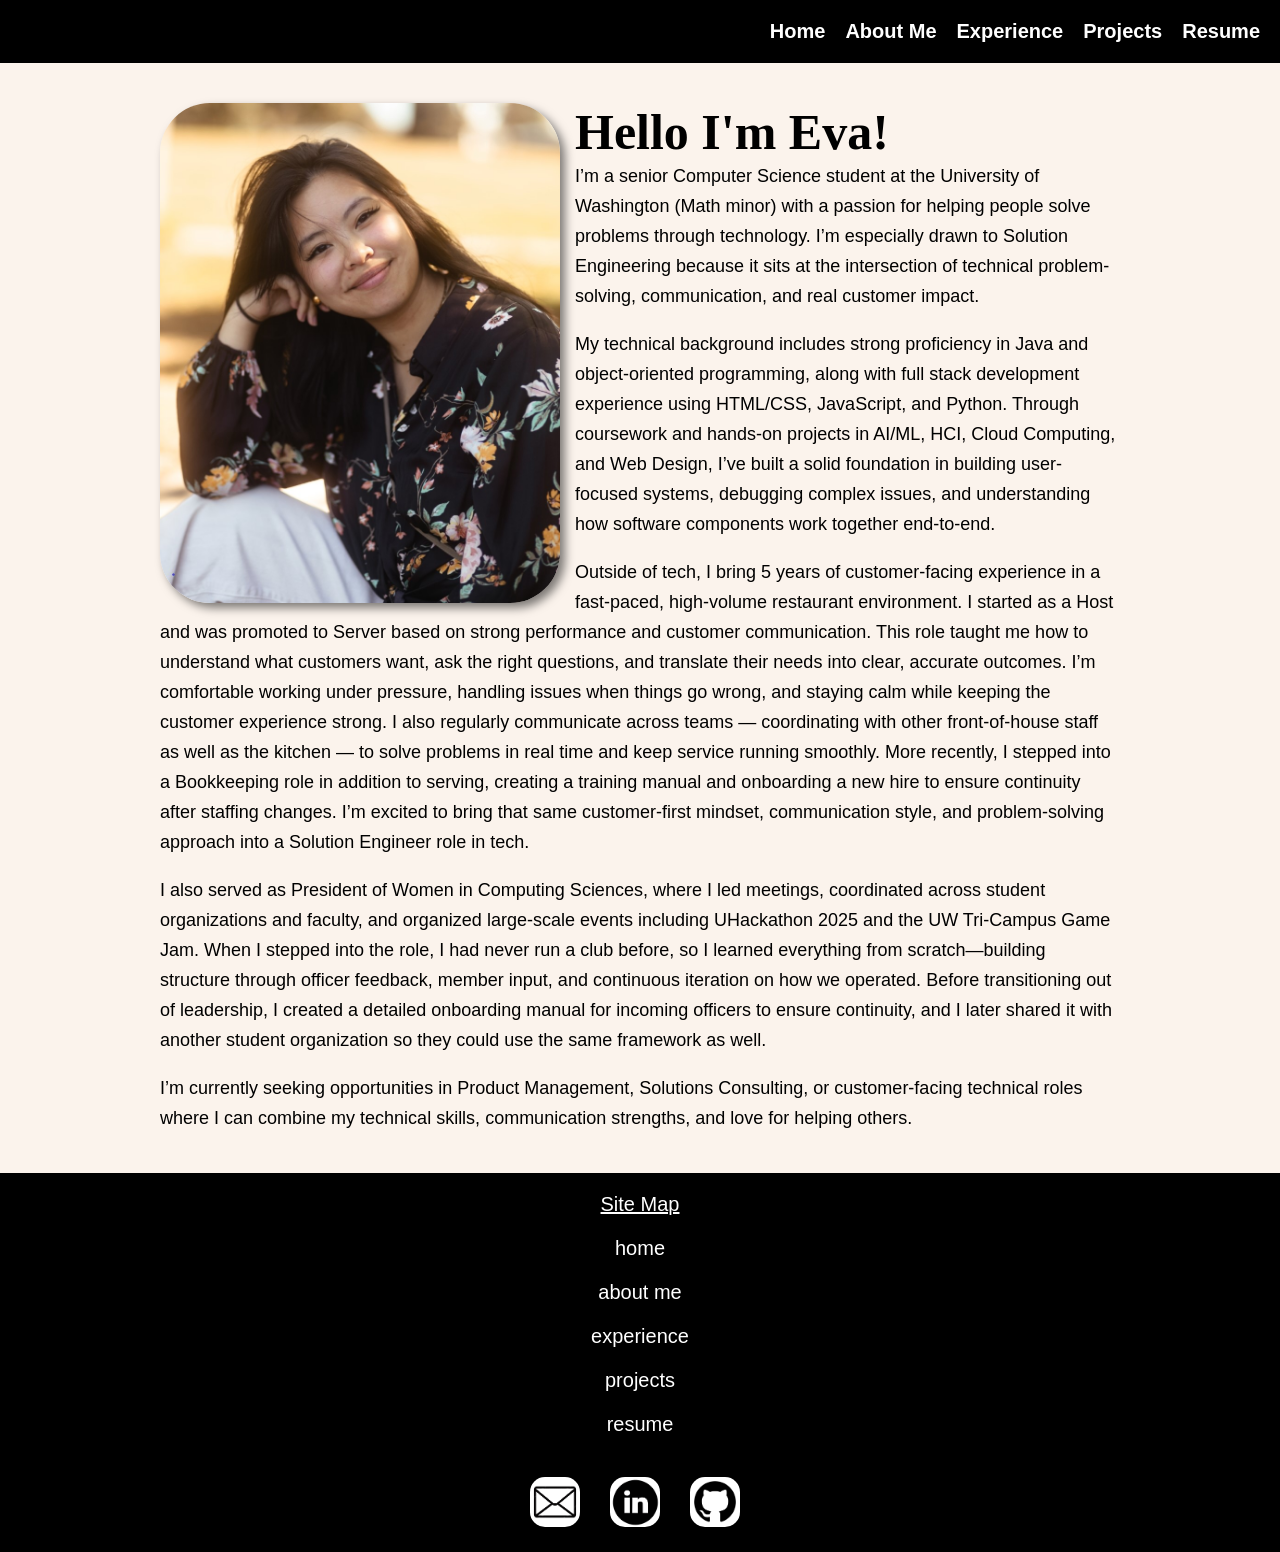
==== about.html @ a41b5e95 "all alt tags complete" ====
<!DOCTYPE html>
<html lang="en">
<head>
    <meta charset="UTF-8">
    <meta name="viewport" content="width=device-width, initial-scale=1.0">
    <title>About Eva Howard</title>
    <meta name="description" content="Page describing Eva Howard's academic and leadership experience.">
    <meta name="author" content="Eva Howard">
    <meta name="keywords" content="Eva Howard, Eva, Howard, portfolio, CS, Computer Science, student, UWT, University of
    Washington, HTML, CSS, JavaScript, Python, Java, projects, leadership, WiCS, UHackathon, Game Jam, Figma">
    <link rel="stylesheet" href="styles.css">
</head>
<body>
<nav class="navbar">
    <a href="index.html">Home</a>
    <a href="about.html">About Me</a>
    <a href="experience.html">Experience</a>
    <a href="projects.html">Projects</a>
    <a href="resume.html">Resume</a>
</nav>
<div class="wrapText">
    <img src="img/face2.jpeg" alt="Photo of Eva Howard resting her elbow on her knee smiling gently at the camera.">
    <h2>Hello I'm Eva!</h2>
    <p>
        I’m a senior Computer Science student at the University of Washington (Math minor) with a passion for helping
        people solve problems through technology. I’m especially drawn to Solution Engineering because it sits at the
        intersection of technical problem-solving, communication, and real customer impact.
    </p>
    <p>My technical background includes strong proficiency in Java and object-oriented programming, along with full stack
        development experience using HTML/CSS, JavaScript, and Python. Through coursework and hands-on projects in AI/ML,
        HCI, Cloud Computing, and Web Design, I’ve built a solid foundation in building user-focused systems, debugging
        complex issues, and understanding how software components work together end-to-end.
    </p>
    <p>
        Outside of tech, I bring 5 years of customer-facing experience in a fast-paced, high-volume restaurant environment.
        I started as a Host and was promoted to Server based on strong performance and customer communication. This role
        taught me how to understand what customers want, ask the right questions, and translate their needs into clear,
        accurate outcomes. I’m comfortable working under pressure, handling issues when things go wrong, and staying calm
        while keeping the customer experience strong. I also regularly communicate across teams — coordinating with other
        front-of-house staff as well as the kitchen — to solve problems in real time and keep service running smoothly.
        More recently, I stepped into a Bookkeeping role in addition to serving, creating a training manual and onboarding
        a new hire to ensure continuity after staffing changes. I’m excited to bring that same customer-first mindset, communication
        style, and problem-solving approach into a Solution Engineer role in tech.
    </p>
    <p>
        I also served as President of Women in Computing Sciences, where I led meetings, coordinated across student
        organizations and faculty, and organized large-scale events including UHackathon 2025 and the UW Tri-Campus Game Jam.
        When I stepped into the role, I had never run a club before, so I learned everything from scratch—building structure
        through officer feedback, member input, and continuous iteration on how we operated. Before transitioning out of leadership,
        I created a detailed onboarding manual for incoming officers to ensure continuity, and I later shared it with another student
        organization so they could use the same framework as well.
    </p>
    <p>
        I’m currently seeking opportunities in Product Management, Solutions Consulting, or customer-facing technical
        roles where I can combine my technical skills, communication strengths, and love for helping others.
    </p>
</div>
<footer class="footer">
    <u><a href="sitemap.html">Site Map</a></u> <br>
    <a href="index.html">home</a> <br>
    <a href="about.html">about me</a> <br>
    <a href="experience.html">experience</a> <br>
    <a href="projects.html">projects</a> <br>
    <a href="resume.html">resume</a> <br>
    <div class="iconGrid">
        <div class="icon">
            <a href="mailto:ehoward7960@gmail.com">
                <img src="img/email%20(2).png" alt="Email Icon" width="50" height="50">
            </a>
        </div>
        <div class="icon">
            <a href="https://www.linkedin.com/in/evahoward7960/">
                <img src="img/linkedin.png" alt="LinkedIn Icon" width="50" height="50">
            </a>
        </div>
        <div class="icon">
            <a href="https://github.com/eva7960">
                <img src="img/github.png" alt="Github Icon" width="50" height="50">
            </a>
        </div>
    </div>
</footer>
</body>
</html>
---- styles.css ----
/* CSS for entire website */
* {
    box-sizing: border-box;
}
body {
    background-color: rgba(250,240,230,0.75);
    margin: 0;
    padding-bottom: 0;
    min-height: 100vh;
    font-family: "Arial Rounded MT Bold", sans-serif;
    font-size: 18px;
}
.body {
    display: flex;
    justify-content: center; /* horizontal centering */
    align-items: center;     /* vertical centering */
    flex-direction: column;
    min-height: calc(100vh - 60px); /* optional: leave space for navbar */
}
.navbar {
    top: 0;
    padding: 20px;
    width: 100%;
    background-color: black;
    display: flex;
    justify-content: right;  /* center links horizontally */
    gap: 20px;
}

.navbar a {
    color: white;
    text-decoration: none;
    font-size: 20px;
    font-weight: bold;
}

.navbar a:hover {
    color: indianred;
    text-decoration: underline;
}
footer {
    display: flex;
    flex-direction: column; /* stack headings, paragraphs vertically */
    align-items: center;    /* center horizontally */
    justify-content: center; /* center vertically if footer height is bigger */
    background-color: black;
    color: white;
    padding: 20px;
}
footer u {
    font-size: 20px;
}
footer a {
    font-size: 20px;
    color: white;
    text-decoration: none;
}
footer a:hover {
    color: indianred;
}
h1, h2 {
    font-family: "Schnyder", Georgia, serif;
}
h1 {
    font-size: 30px;
}
h2 {
    font-size: 50px;
    margin-bottom: 0;
    margin-top: 0;
}
.card {
    background: white;
    padding: 25px;
    border-radius: 15px;
    box-shadow: 5px 5px 10px rgba(0,0,0,0.5);
}

/* HOMEPAGE CSS */
.centerGrid {
    display: grid;
    grid-template-columns: repeat(2, 1fr);
    gap: 50px;
    max-width: 1000px;
}

.centerGrid img {
    border-radius: 50px;
    width: 465px;
    height: 610px;
    box-shadow: 5px 5px 10px rgba(0, 0, 0, 0.5); /* drop shadow */
}

.centerGrid h1 {
    font-size: 45px;
    color: #333;
    margin:0;
}
.centerGrid p {
    margin-top: 5px;
    font-size: 22px;
    line-height: 30px;
}
#icons {
    display: grid;
    grid-template-columns: repeat(6, 1fr); /* 6 equal columns */
    gap: 20px;                            /* space between icons */
    justify-items: center;                 /* center icons in each column */
    align-items: center;                   /* vertical alignment */
    margin: 40px 0;                        /* spacing above/below the row */
}

#icons img {
    width: 60px;   /* adjust icon size */
    height: 60px;
    object-fit: contain;
    border-radius: 15px;
}
#buttons {
    display: flex;
    gap: 20px;              /* space between buttons */
    margin-top: 20px;       /* space below text */
    flex-wrap: wrap;         /* wrap on small screens */
    justify-content: center; /* center buttons */
}
#buttons a {
    padding: 12px 30px;
    background-color: indianred;
    color: white;
    text-decoration: none;
    font-weight: bold;
    border-radius: 10px;
    text-align: center;
    font-size: 18px;
}


/* PROJECTS CSS */
.projectGrid {
    display: grid;
    grid-template-columns: repeat(2, 1fr);
    gap: 25px;
    max-width: 1400px;
    margin: auto;
    padding-top: 30px;
    padding-bottom: 30px;
}

.project {
    display: flex;
    flex-direction: column;
    align-items: center;
    text-align: center;
    height: 100%;
}
.project p {
    text-align:left;
    line-height: 30px;
    font-size: 18px;
}
.project strong {
    font-size: 20px;
    font-weight: bolder;
}
.project img {
    width: 100%;
    height: 400px;
    object-fit: cover;
    border-radius: 10px;
}
.project h1 {
    text-align: center;
}

.project h1 a {
    font-size: 30px;
    font-family: "Schnyder", Georgia, serif;
    margin-bottom: 0;
    color: black;
    text-decoration: none;
}
.project h1 a:hover {
    color: indianred;
    text-decoration: underline;
}


/* LEADERSHIP EXPERIENCE AND ABOUT ME CSS */
.wrapText {
    max-width: 1000px;
    margin: 40px auto;
    padding: 0 20px;
}
.wrapText img {
    border-radius: 50px;
    box-shadow: 5px 5px 10px rgba(0, 0, 0, 0.5); /*drop shadow*/
    float: left;
    margin-right: 15px;
    margin-bottom: 5px;
    width: 400px;
    height: 500px;
}
.wrapText p {
    margin-top: 0;
    line-height: 30px;
}
.iconGrid {
    display: grid;
    grid-template-columns: repeat(3, 60px); /* 3 equal columns for the icons */
    gap: 20px;       /* spacing between icons */
    justify-content: center; /* centers the row horizontally */
    align-items: center;     /* centers icons vertically if needed */
    margin-top: 20px;
}
.iconGrid img {
    background-color: white;
    border-radius: 15px;
}
.contact a {
    text-align: left;
    font-size: 20px;
    color: white;
}
.contact a:hover {
    color: indianred;
}
.expGrid {
    display: grid;
    grid-template-columns: 1000px;
    gap: 20px;
    max-width: 1000px;
    margin: auto;
    justify-content: center;
    padding-top: 30px;
    padding-bottom: 30px;
}
.exp {
    display: flex;
    flex-direction: column;
    align-items: center;
    line-height: 30px;
}
.exp h1 {
    margin-bottom: 0;
    padding-bottom: 0;
}
.exp img {
    width: 100%;
    max-width: 1000px;
    height: auto;
    border-radius: 15px;
}

/* RESUME CSS */
.downloadBtn {
    display: inline-block;
    padding: 12px 30px;
    background-color: indianred;
    color: white;
    text-decoration: none;
    font-weight: bold;
    border-radius: 10px;
    font-size: 18px;
    margin: 40px 0 80px 0;
    justify-self: center;
}
.downloadBtn:hover {
    background-color: lightpink;
}
#resButton {
    text-align: center;
}
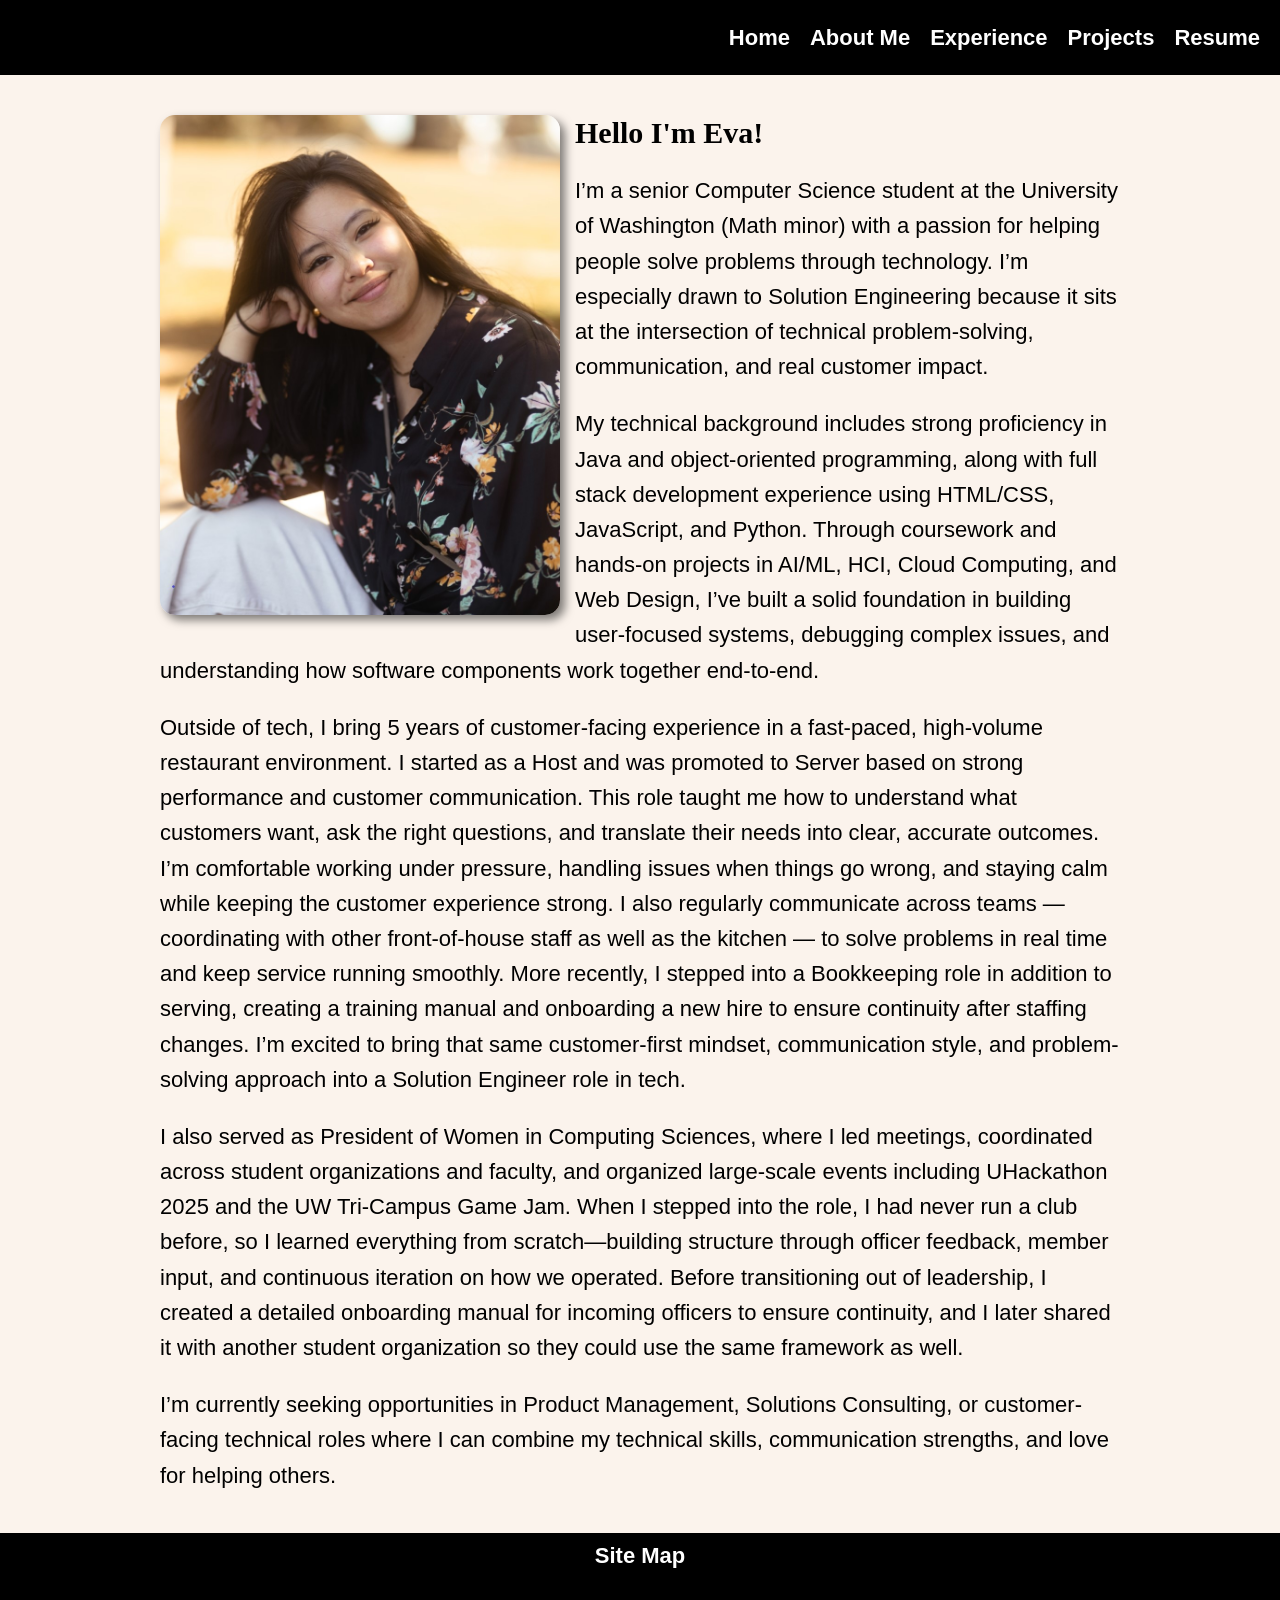
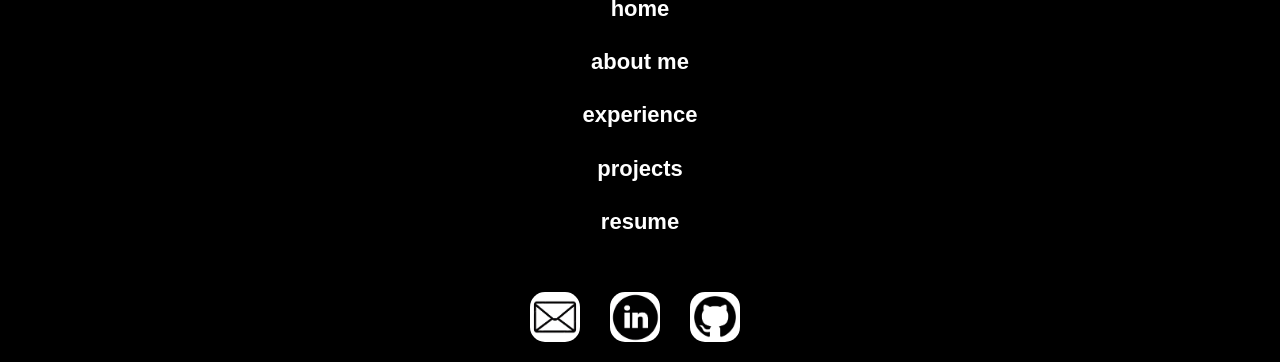
==== commit c065f591: "greatly improved CSS organization and modularized it" ====
--- a/about.html
+++ b/about.html
@@ -62,7 +62,7 @@
     <a href="experience.html">experience</a> <br>
     <a href="projects.html">projects</a> <br>
     <a href="resume.html">resume</a> <br>
-    <div class="iconGrid">
+    <div class="socialGrid">
         <div class="icon">
             <a href="mailto:ehoward7960@gmail.com">
                 <img src="img/email%20(2).png" alt="Email Icon" width="50" height="50">
--- a/styles.css
+++ b/styles.css
@@ -8,7 +8,8 @@
     padding-bottom: 0;
     min-height: 100vh;
     font-family: "Arial Rounded MT Bold", sans-serif;
-    font-size: 18px;
+    font-size: 22px;
+    line-height: 1.6;
 }
 .body {
     display: flex;
@@ -17,8 +18,7 @@
     flex-direction: column;
     min-height: calc(100vh - 60px); /* optional: leave space for navbar */
 }
-.navbar {
-    top: 0;
+.navbar, footer {
     padding: 20px;
     width: 100%;
     background-color: black;
@@ -26,48 +26,41 @@
     justify-content: right;  /* center links horizontally */
     gap: 20px;
 }
-
-.navbar a {
+.navbar a, footer a {
     color: white;
     text-decoration: none;
-    font-size: 20px;
     font-weight: bold;
 }
 
-.navbar a:hover {
+.navbar a:hover, footer a:hover {
     color: indianred;
-    text-decoration: underline;
 }
 footer {
-    display: flex;
     flex-direction: column; /* stack headings, paragraphs vertically */
     align-items: center;    /* center horizontally */
-    justify-content: center; /* center vertically if footer height is bigger */
-    background-color: black;
-    color: white;
-    padding: 20px;
-}
-footer u {
-    font-size: 20px;
-}
-footer a {
-    font-size: 20px;
-    color: white;
-    text-decoration: none;
-}
-footer a:hover {
-    color: indianred;
+    line-height: 0.3;
 }
 h1, h2 {
+    margin-bottom: 0;
+    line-height: 1.2;
     font-family: "Schnyder", Georgia, serif;
 }
 h1 {
+    font-size: 40px;
+}
+h2 {
     font-size: 30px;
 }
-h2 {
-    font-size: 50px;
-    margin-bottom: 0;
-    margin-top: 0;
+h2 a {
+    color:black;
+}
+strong {
+    font-size: 20px;
+    font-weight: bolder;
+}
+img {
+    border-radius: 15px;
+    box-shadow: 5px 5px 10px rgba(0, 0, 0, 0.5); /* drop shadow */
 }
 .card {
     background: white;
@@ -76,31 +69,22 @@
     box-shadow: 5px 5px 10px rgba(0,0,0,0.5);
 }
 
-/* HOMEPAGE CSS */
-.centerGrid {
+.grid {
     display: grid;
-    grid-template-columns: repeat(2, 1fr);
-    gap: 50px;
+    flex-direction: column;
+    gap: 30px;
+    padding: 30px 0;
+    margin: auto;
+}
+.oneColGrid {
+    grid-template-columns: 1fr;
     max-width: 1000px;
 }
-
-.centerGrid img {
-    border-radius: 50px;
-    width: 465px;
-    height: 610px;
-    box-shadow: 5px 5px 10px rgba(0, 0, 0, 0.5); /* drop shadow */
+.twoColGrid {
+    grid-template-columns: repeat(2, 1fr);
+    max-width: 1400px;
 }
 
-.centerGrid h1 {
-    font-size: 45px;
-    color: #333;
-    margin:0;
-}
-.centerGrid p {
-    margin-top: 5px;
-    font-size: 22px;
-    line-height: 30px;
-}
 #icons {
     display: grid;
     grid-template-columns: repeat(6, 1fr); /* 6 equal columns */
@@ -113,78 +97,39 @@
 #icons img {
     width: 60px;   /* adjust icon size */
     height: 60px;
-    object-fit: contain;
-    border-radius: 15px;
 }
-#buttons {
+
+.buttons {
     display: flex;
     gap: 20px;              /* space between buttons */
     margin-top: 20px;       /* space below text */
     flex-wrap: wrap;         /* wrap on small screens */
     justify-content: center; /* center buttons */
 }
-#buttons a {
-    padding: 12px 30px;
-    background-color: indianred;
+.buttons a {
     color: white;
     text-decoration: none;
     font-weight: bold;
-    border-radius: 10px;
+    padding: 12px 30px;
+    background-color: indianred;
     text-align: center;
-    font-size: 18px;
+    border-radius: 15px;
+}
+.buttons a:hover {
+    color:lightpink;
 }
 
-
+.home {
+    max-width: 1000px;
+}
 /* PROJECTS CSS */
-.projectGrid {
-    display: grid;
-    grid-template-columns: repeat(2, 1fr);
-    gap: 25px;
-    max-width: 1400px;
-    margin: auto;
-    padding-top: 30px;
-    padding-bottom: 30px;
-}
-
-.project {
-    display: flex;
-    flex-direction: column;
-    align-items: center;
-    text-align: center;
-    height: 100%;
-}
-.project p {
-    text-align:left;
-    line-height: 30px;
-    font-size: 18px;
-}
-.project strong {
-    font-size: 20px;
-    font-weight: bolder;
-}
 .project img {
     width: 100%;
     height: 400px;
-    object-fit: cover;
-    border-radius: 10px;
 }
-.project h1 {
+.project h2 {
     text-align: center;
 }
-
-.project h1 a {
-    font-size: 30px;
-    font-family: "Schnyder", Georgia, serif;
-    margin-bottom: 0;
-    color: black;
-    text-decoration: none;
-}
-.project h1 a:hover {
-    color: indianred;
-    text-decoration: underline;
-}
-
-
 /* LEADERSHIP EXPERIENCE AND ABOUT ME CSS */
 .wrapText {
     max-width: 1000px;
@@ -192,19 +137,13 @@
     padding: 0 20px;
 }
 .wrapText img {
-    border-radius: 50px;
-    box-shadow: 5px 5px 10px rgba(0, 0, 0, 0.5); /*drop shadow*/
     float: left;
     margin-right: 15px;
     margin-bottom: 5px;
     width: 400px;
     height: 500px;
 }
-.wrapText p {
-    margin-top: 0;
-    line-height: 30px;
-}
-.iconGrid {
+.socialGrid {
     display: grid;
     grid-template-columns: repeat(3, 60px); /* 3 equal columns for the icons */
     gap: 20px;       /* spacing between icons */
@@ -212,61 +151,10 @@
     align-items: center;     /* centers icons vertically if needed */
     margin-top: 20px;
 }
-.iconGrid img {
+.socialGrid img {
     background-color: white;
-    border-radius: 15px;
-}
-.contact a {
-    text-align: left;
-    font-size: 20px;
-    color: white;
-}
-.contact a:hover {
-    color: indianred;
-}
-.expGrid {
-    display: grid;
-    grid-template-columns: 1000px;
-    gap: 20px;
-    max-width: 1000px;
-    margin: auto;
-    justify-content: center;
-    padding-top: 30px;
-    padding-bottom: 30px;
-}
-.exp {
-    display: flex;
-    flex-direction: column;
-    align-items: center;
-    line-height: 30px;
-}
-.exp h1 {
-    margin-bottom: 0;
-    padding-bottom: 0;
-}
-.exp img {
-    width: 100%;
-    max-width: 1000px;
-    height: auto;
-    border-radius: 15px;
 }
 
-/* RESUME CSS */
-.downloadBtn {
-    display: inline-block;
-    padding: 12px 30px;
-    background-color: indianred;
-    color: white;
-    text-decoration: none;
-    font-weight: bold;
-    border-radius: 10px;
-    font-size: 18px;
-    margin: 40px 0 80px 0;
-    justify-self: center;
-}
-.downloadBtn:hover {
-    background-color: lightpink;
-}
-#resButton {
+.exp h2 {
     text-align: center;
 }
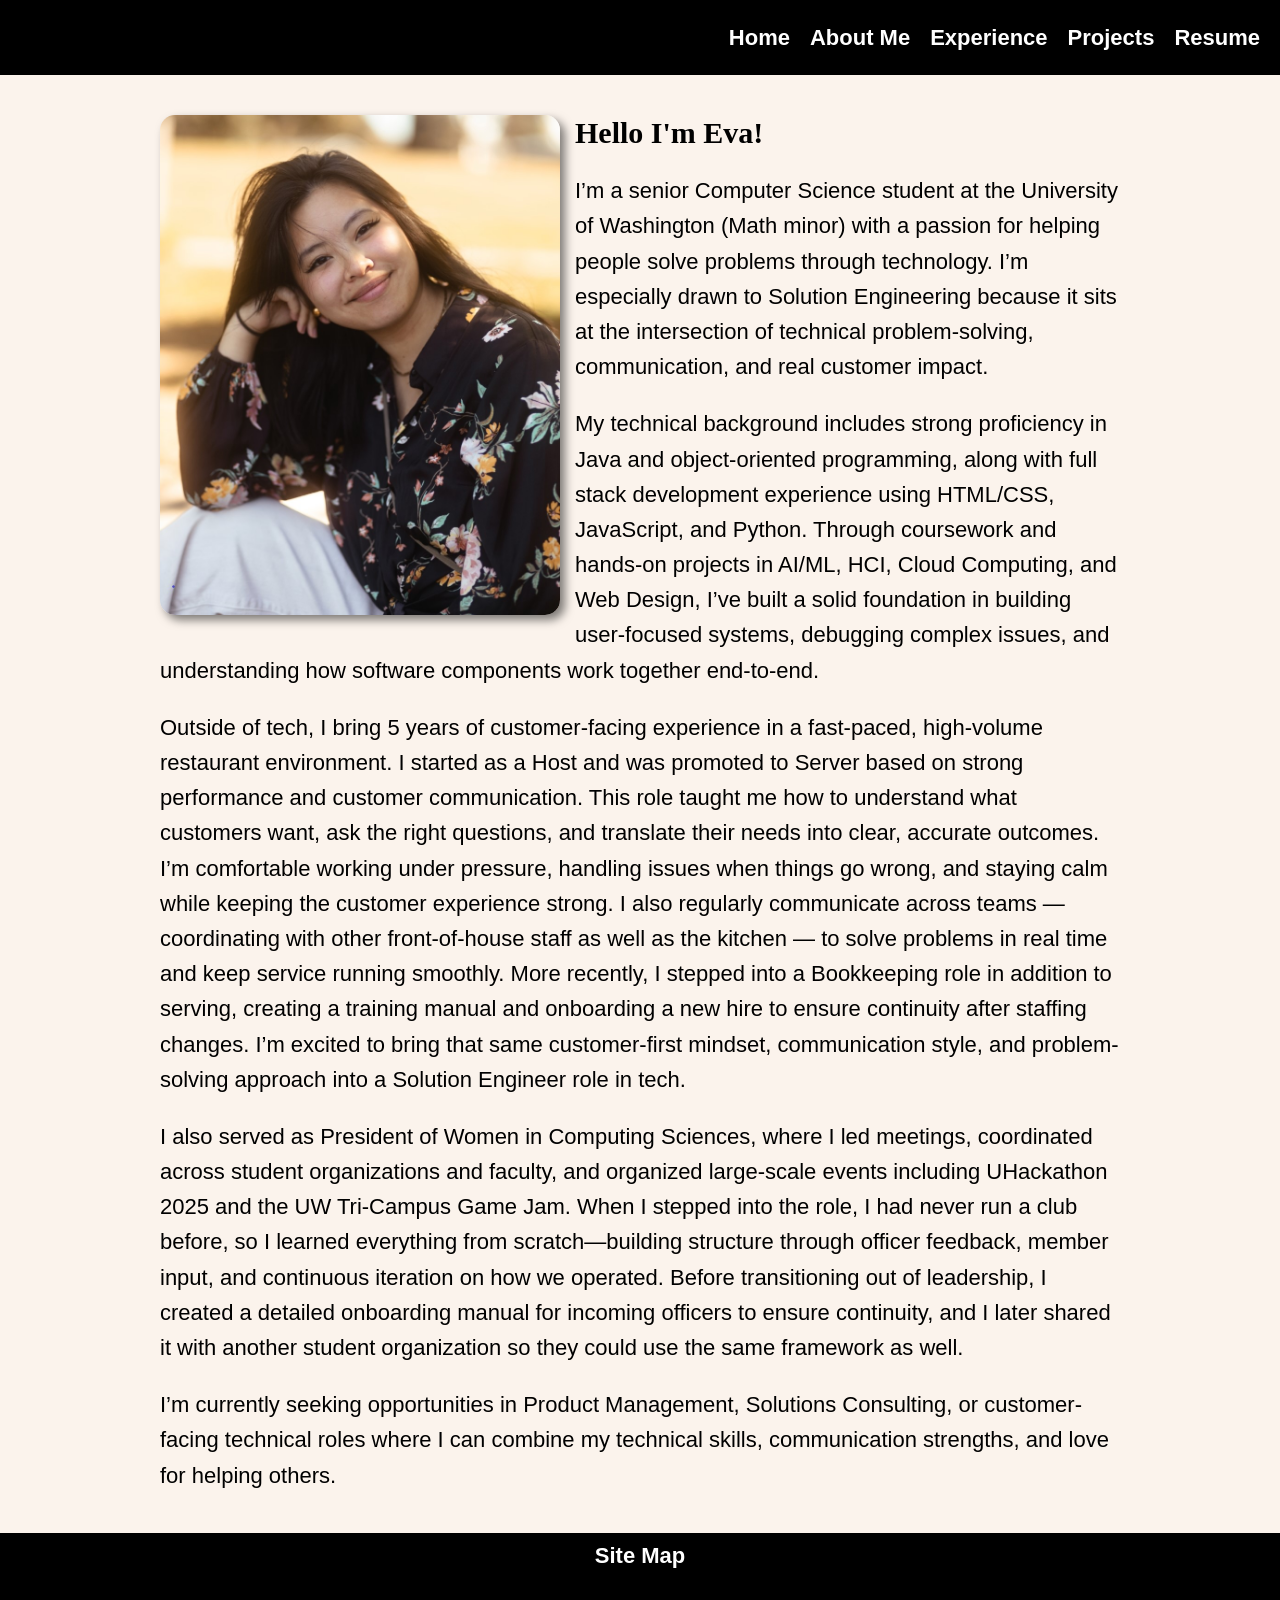
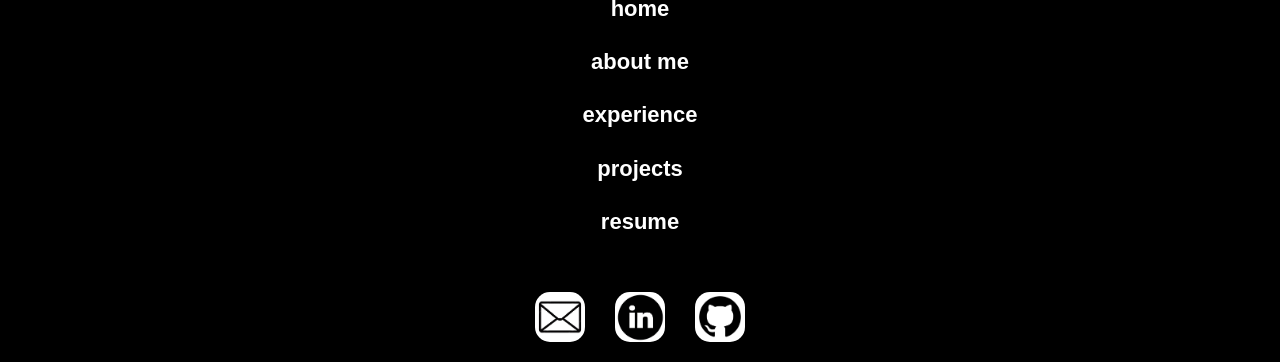
==== commit 712c017f: "CSS sheet is good!" ====
--- a/about.html
+++ b/about.html
@@ -62,22 +62,16 @@
     <a href="experience.html">experience</a> <br>
     <a href="projects.html">projects</a> <br>
     <a href="resume.html">resume</a> <br>
-    <div class="socialGrid">
-        <div class="icon">
-            <a href="mailto:ehoward7960@gmail.com">
-                <img src="img/email%20(2).png" alt="Email Icon" width="50" height="50">
-            </a>
-        </div>
-        <div class="icon">
-            <a href="https://www.linkedin.com/in/evahoward7960/">
-                <img src="img/linkedin.png" alt="LinkedIn Icon" width="50" height="50">
-            </a>
-        </div>
-        <div class="icon">
-            <a href="https://github.com/eva7960">
-                <img src="img/github.png" alt="Github Icon" width="50" height="50">
-            </a>
-        </div>
+    <div class="iconGrid socials">
+        <a href="mailto:ehoward7960@gmail.com">
+            <img src="img/email%20(2).png" alt="Email Icon" width="50" height="50">
+        </a>
+        <a href="https://www.linkedin.com/in/evahoward7960/">
+            <img src="img/linkedin.png" alt="LinkedIn Icon" width="50" height="50">
+        </a>
+        <a href="https://github.com/eva7960">
+            <img src="img/github.png" alt="Github Icon" width="50" height="50">
+        </a>
     </div>
 </footer>
 </body>
--- a/styles.css
+++ b/styles.css
@@ -68,7 +68,12 @@
     border-radius: 15px;
     box-shadow: 5px 5px 10px rgba(0,0,0,0.5);
 }
-
+.iconGrid {
+    display: grid;
+    gap: 20px;                            /* space between icons */
+    justify-items: center;                 /* center icons in each column */
+    align-items: center;                   /* vertical alignment */
+}
 .grid {
     display: grid;
     flex-direction: column;
@@ -85,16 +90,12 @@
     max-width: 1400px;
 }
 
-#icons {
-    display: grid;
+.skills {
     grid-template-columns: repeat(6, 1fr); /* 6 equal columns */
-    gap: 20px;                            /* space between icons */
-    justify-items: center;                 /* center icons in each column */
-    align-items: center;                   /* vertical alignment */
     margin: 40px 0;                        /* spacing above/below the row */
 }
 
-#icons img {
+.skills img {
     width: 60px;   /* adjust icon size */
     height: 60px;
 }
@@ -125,10 +126,11 @@
 /* PROJECTS CSS */
 .project img {
     width: 100%;
-    height: 400px;
 }
 .project h2 {
     text-align: center;
+    margin-top: 0;
+    margin-bottom: 20px;
 }
 /* LEADERSHIP EXPERIENCE AND ABOUT ME CSS */
 .wrapText {
@@ -143,15 +145,11 @@
     width: 400px;
     height: 500px;
 }
-.socialGrid {
-    display: grid;
+.socials {
     grid-template-columns: repeat(3, 60px); /* 3 equal columns for the icons */
-    gap: 20px;       /* spacing between icons */
-    justify-content: center; /* centers the row horizontally */
-    align-items: center;     /* centers icons vertically if needed */
     margin-top: 20px;
 }
-.socialGrid img {
+.socials img {
     background-color: white;
 }
 
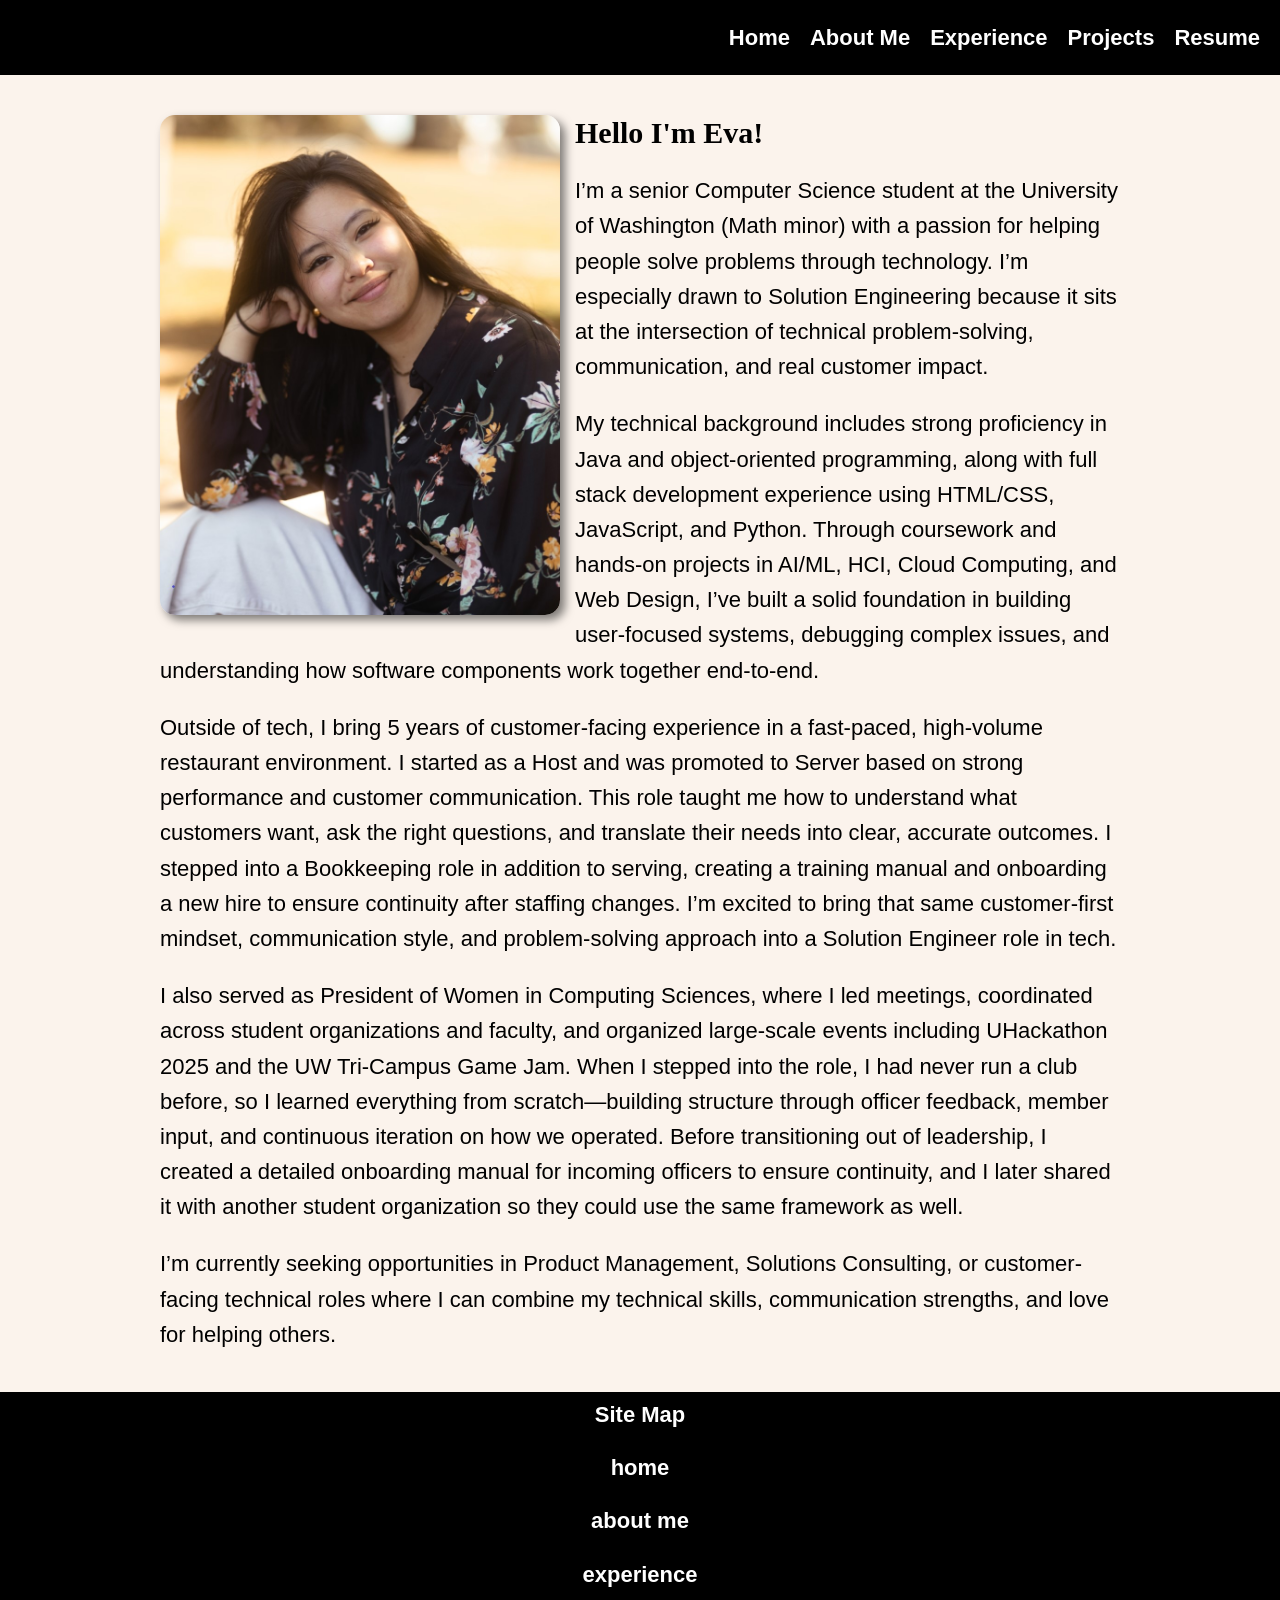
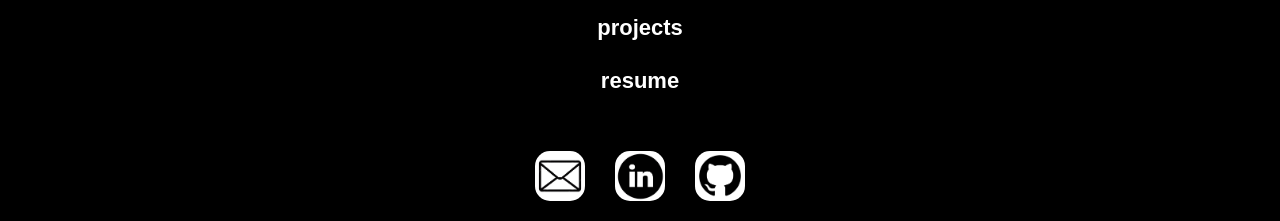
==== commit d832cacb: "shortened about me" ====
--- a/about.html
+++ b/about.html
@@ -35,10 +35,7 @@
         Outside of tech, I bring 5 years of customer-facing experience in a fast-paced, high-volume restaurant environment.
         I started as a Host and was promoted to Server based on strong performance and customer communication. This role
         taught me how to understand what customers want, ask the right questions, and translate their needs into clear,
-        accurate outcomes. I’m comfortable working under pressure, handling issues when things go wrong, and staying calm
-        while keeping the customer experience strong. I also regularly communicate across teams — coordinating with other
-        front-of-house staff as well as the kitchen — to solve problems in real time and keep service running smoothly.
-        More recently, I stepped into a Bookkeeping role in addition to serving, creating a training manual and onboarding
+        accurate outcomes. I stepped into a Bookkeeping role in addition to serving, creating a training manual and onboarding
         a new hire to ensure continuity after staffing changes. I’m excited to bring that same customer-first mindset, communication
         style, and problem-solving approach into a Solution Engineer role in tech.
     </p>
--- a/styles.css
+++ b/styles.css
@@ -11,19 +11,14 @@
     font-size: 22px;
     line-height: 1.6;
 }
-.body {
-    display: flex;
-    justify-content: center; /* horizontal centering */
-    align-items: center;     /* vertical centering */
-    flex-direction: column;
-    min-height: calc(100vh - 60px); /* optional: leave space for navbar */
-}
+
+/* navigation bar */
 .navbar, footer {
     padding: 20px;
     width: 100%;
     background-color: black;
     display: flex;
-    justify-content: right;  /* center links horizontally */
+    justify-content: right;
     gap: 20px;
 }
 .navbar a, footer a {
@@ -35,11 +30,17 @@
 .navbar a:hover, footer a:hover {
     color: indianred;
 }
+
+
+/* footer */
 footer {
-    flex-direction: column; /* stack headings, paragraphs vertically */
-    align-items: center;    /* center horizontally */
+    flex-direction: column;
+    align-items: center;
     line-height: 0.3;
 }
+
+
+/* headings, images, and bold */
 h1, h2 {
     margin-bottom: 0;
     line-height: 1.2;
@@ -60,20 +61,60 @@
 }
 img {
     border-radius: 15px;
-    box-shadow: 5px 5px 10px rgba(0, 0, 0, 0.5); /* drop shadow */
+    box-shadow: 5px 5px 10px rgba(0, 0, 0, 0.5);
 }
+
+
+
+/* card layout aesthetic */
 .card {
     background: white;
     padding: 25px;
     border-radius: 15px;
     box-shadow: 5px 5px 10px rgba(0,0,0,0.5);
 }
+
+
+
+/* grids for icons both social and skills icons*/
 .iconGrid {
     display: grid;
-    gap: 20px;                            /* space between icons */
-    justify-items: center;                 /* center icons in each column */
-    align-items: center;                   /* vertical alignment */
+    gap: 20px;
+    justify-items: center;
+    align-items: center;
 }
+
+/* CSS for home page container so that info is centered on page */
+.homeContainer {
+    display: flex;
+    align-items: center;
+    min-height: calc(100vh - 60px);
+}
+
+
+/* CSS for skills icons on home page */
+.skills {
+    grid-template-columns: repeat(6, 1fr);
+    margin: 40px 0;
+}
+
+.skills img {
+    width: 60px;
+    height: 60px;
+}
+
+/* CSS for social media icons on footer */
+.socials {
+    grid-template-columns: repeat(3, 60px);
+    margin-top: 20px;
+}
+.socials img {
+    background-color: white;
+}
+
+
+
+/* reusable grid layout */
 .grid {
     display: grid;
     flex-direction: column;
@@ -81,6 +122,9 @@
     padding: 30px 0;
     margin: auto;
 }
+
+
+/* CSS for one or two column grids */
 .oneColGrid {
     grid-template-columns: 1fr;
     max-width: 1000px;
@@ -90,22 +134,13 @@
     max-width: 1400px;
 }
 
-.skills {
-    grid-template-columns: repeat(6, 1fr); /* 6 equal columns */
-    margin: 40px 0;                        /* spacing above/below the row */
-}
-
-.skills img {
-    width: 60px;   /* adjust icon size */
-    height: 60px;
-}
-
+/* CSS for buttons */
 .buttons {
     display: flex;
-    gap: 20px;              /* space between buttons */
-    margin-top: 20px;       /* space below text */
-    flex-wrap: wrap;         /* wrap on small screens */
-    justify-content: center; /* center buttons */
+    gap: 20px;
+    margin-top: 20px;
+    flex-wrap: wrap;
+    justify-content: center;
 }
 .buttons a {
     color: white;
@@ -120,10 +155,14 @@
     color:lightpink;
 }
 
+
+/*CS for home page grid to control container width */
 .home {
     max-width: 1000px;
 }
-/* PROJECTS CSS */
+
+
+/* CSS for projects page */
 .project img {
     width: 100%;
 }
@@ -132,7 +171,10 @@
     margin-top: 0;
     margin-bottom: 20px;
 }
-/* LEADERSHIP EXPERIENCE AND ABOUT ME CSS */
+
+
+
+/* CSS for about me page */
 .wrapText {
     max-width: 1000px;
     margin: 40px auto;
@@ -145,14 +187,13 @@
     width: 400px;
     height: 500px;
 }
-.socials {
-    grid-template-columns: repeat(3, 60px); /* 3 equal columns for the icons */
-    margin-top: 20px;
-}
-.socials img {
-    background-color: white;
+
+/* CSS for headings on experience page */
+.exp h2 {
+    text-align: center;
 }
 
-.exp h2 {
-    text-align: center;
+/* CSS for download resume button on resume page. Makes it so button isn't touching footer */
+.resBtn {
+    margin-bottom: 20px;
 }
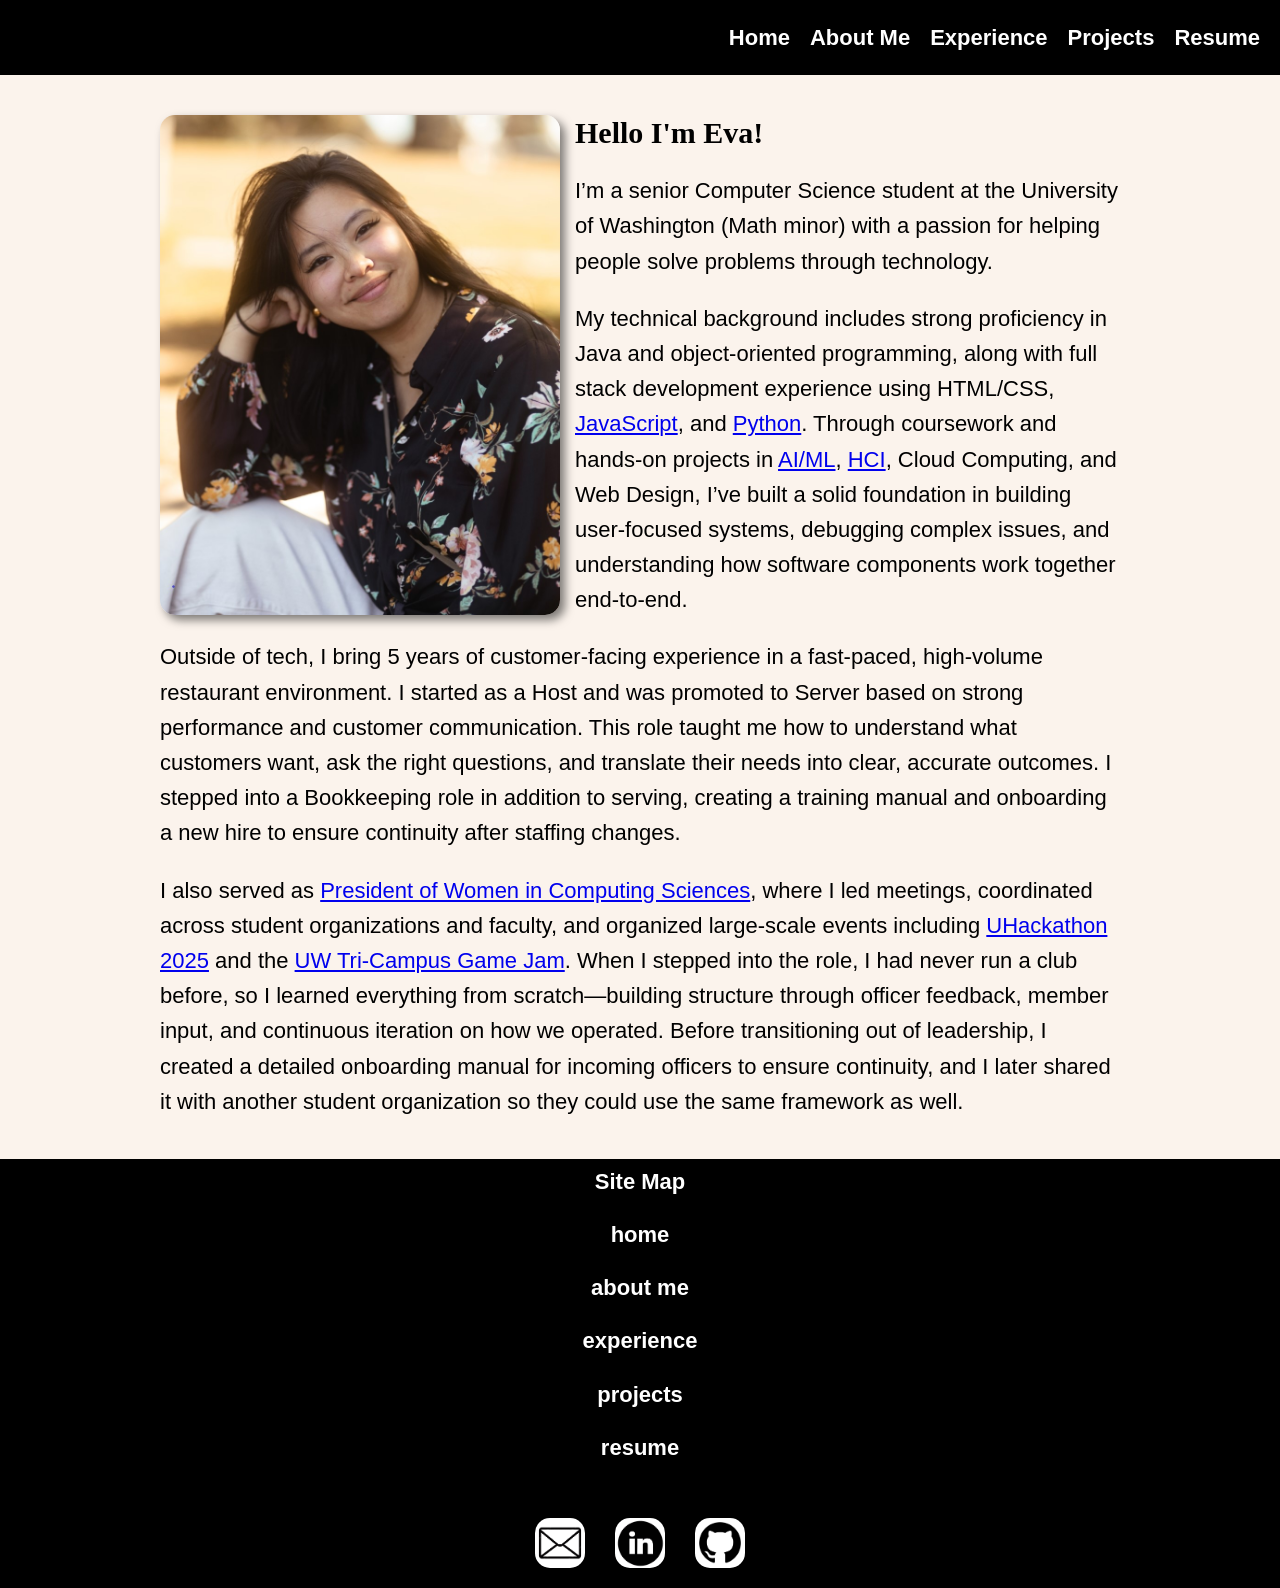
==== commit 9f2a6b11: "final changes, ready for submission!" ====
--- a/about.html
+++ b/about.html
@@ -23,12 +23,12 @@
     <h2>Hello I'm Eva!</h2>
     <p>
         I’m a senior Computer Science student at the University of Washington (Math minor) with a passion for helping
-        people solve problems through technology. I’m especially drawn to Solution Engineering because it sits at the
-        intersection of technical problem-solving, communication, and real customer impact.
+        people solve problems through technology.
     </p>
     <p>My technical background includes strong proficiency in Java and object-oriented programming, along with full stack
-        development experience using HTML/CSS, JavaScript, and Python. Through coursework and hands-on projects in AI/ML,
-        HCI, Cloud Computing, and Web Design, I’ve built a solid foundation in building user-focused systems, debugging
+        development experience using HTML/CSS, <a href="projects.html#doughOrDie">JavaScript</a>, and <a href="projects.html#dungeon">Python</a>.
+        Through coursework and hands-on projects in <a href="projects.html#ai">AI/ML</a>,
+        <a href="projects.html#figma">HCI</a>, <a href="projects.html#AWS"></a>Cloud Computing, and Web Design, I’ve built a solid foundation in building user-focused systems, debugging
         complex issues, and understanding how software components work together end-to-end.
     </p>
     <p>
@@ -36,20 +36,16 @@
         I started as a Host and was promoted to Server based on strong performance and customer communication. This role
         taught me how to understand what customers want, ask the right questions, and translate their needs into clear,
         accurate outcomes. I stepped into a Bookkeeping role in addition to serving, creating a training manual and onboarding
-        a new hire to ensure continuity after staffing changes. I’m excited to bring that same customer-first mindset, communication
-        style, and problem-solving approach into a Solution Engineer role in tech.
+        a new hire to ensure continuity after staffing changes.
     </p>
     <p>
-        I also served as President of Women in Computing Sciences, where I led meetings, coordinated across student
-        organizations and faculty, and organized large-scale events including UHackathon 2025 and the UW Tri-Campus Game Jam.
+        I also served as <a href="experience.html#wics">President of Women in Computing Sciences</a>, where I led meetings, coordinated across student
+        organizations and faculty, and organized large-scale events including <a href="experience.html#uhack">UHackathon 2025</a> and the
+        <a href="experience.html#game">UW Tri-Campus Game Jam</a>.
         When I stepped into the role, I had never run a club before, so I learned everything from scratch—building structure
         through officer feedback, member input, and continuous iteration on how we operated. Before transitioning out of leadership,
         I created a detailed onboarding manual for incoming officers to ensure continuity, and I later shared it with another student
         organization so they could use the same framework as well.
-    </p>
-    <p>
-        I’m currently seeking opportunities in Product Management, Solutions Consulting, or customer-facing technical
-        roles where I can combine my technical skills, communication strengths, and love for helping others.
     </p>
 </div>
 <footer class="footer">
--- a/styles.css
+++ b/styles.css
@@ -1,12 +1,12 @@
 /* CSS for entire website */
 * {
-    box-sizing: border-box;
+    box-sizing: border-box; /* prevents unexpected overflow, makes sizing consistent */
 }
 body {
     background-color: rgba(250,240,230,0.75);
     margin: 0;
     padding-bottom: 0;
-    min-height: 100vh;
+    min-height: 100vh; /* so body is at least full screen height */
     font-family: "Arial Rounded MT Bold", sans-serif;
     font-size: 22px;
     line-height: 1.6;
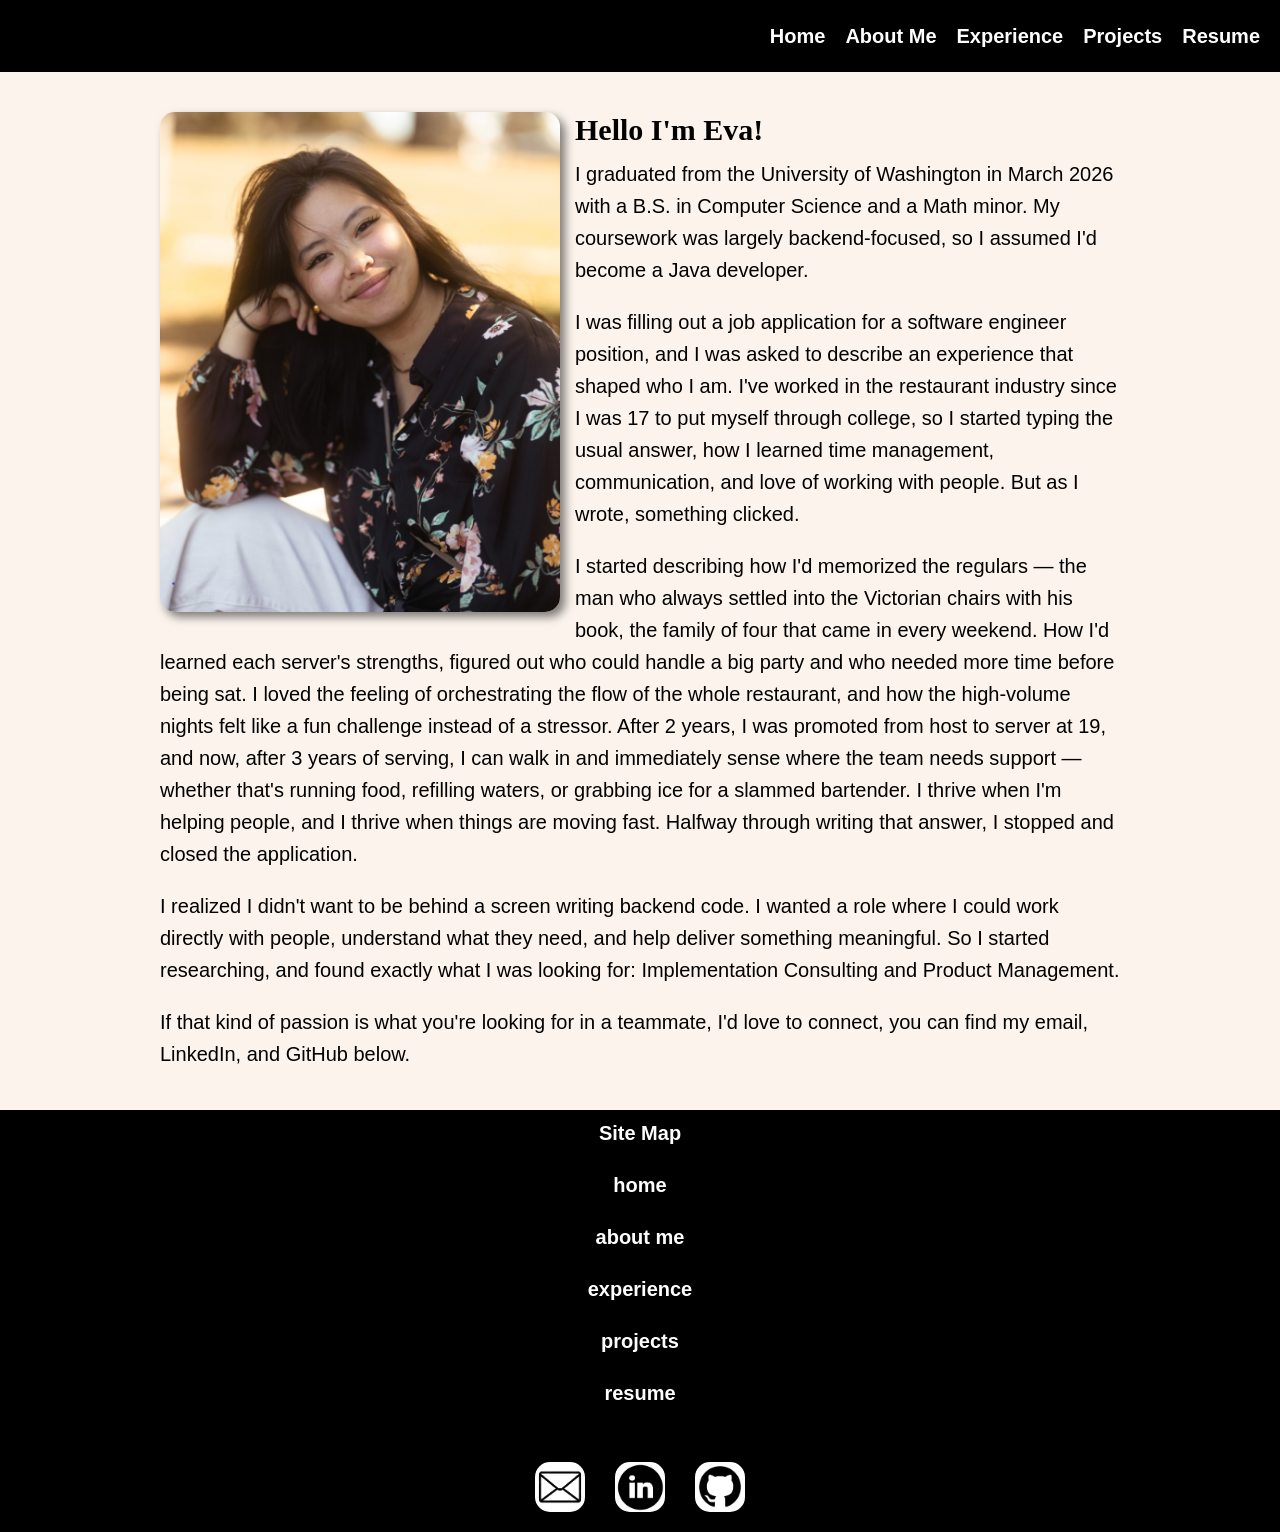
==== commit deec5507: "added turn 10 exp and modified proejct layout." ====
--- a/about.html
+++ b/about.html
@@ -22,30 +22,32 @@
     <img src="img/face2.jpeg" alt="Photo of Eva Howard resting her elbow on her knee smiling gently at the camera.">
     <h2>Hello I'm Eva!</h2>
     <p>
-        I’m a senior Computer Science student at the University of Washington (Math minor) with a passion for helping
-        people solve problems through technology.
-    </p>
-    <p>My technical background includes strong proficiency in Java and object-oriented programming, along with full stack
-        development experience using HTML/CSS, <a href="projects.html#doughOrDie">JavaScript</a>, and <a href="projects.html#dungeon">Python</a>.
-        Through coursework and hands-on projects in <a href="projects.html#ai">AI/ML</a>,
-        <a href="projects.html#figma">HCI</a>, <a href="projects.html#AWS"></a>Cloud Computing, and Web Design, I’ve built a solid foundation in building user-focused systems, debugging
-        complex issues, and understanding how software components work together end-to-end.
+        I graduated from the University of Washington in March 2026 with a B.S. in Computer Science and a Math minor.
+        My coursework was largely backend-focused, so I assumed I'd become a Java developer.
     </p>
     <p>
-        Outside of tech, I bring 5 years of customer-facing experience in a fast-paced, high-volume restaurant environment.
-        I started as a Host and was promoted to Server based on strong performance and customer communication. This role
-        taught me how to understand what customers want, ask the right questions, and translate their needs into clear,
-        accurate outcomes. I stepped into a Bookkeeping role in addition to serving, creating a training manual and onboarding
-        a new hire to ensure continuity after staffing changes.
+        I was filling out a job application for a software engineer position, and I was asked to describe an experience
+        that shaped who I am. I've worked in the restaurant industry since I was 17 to put myself through college, so I
+        started typing the usual answer, how I learned time management, communication, and love of working with people.
+        But as I wrote, something clicked.
     </p>
     <p>
-        I also served as <a href="experience.html#wics">President of Women in Computing Sciences</a>, where I led meetings, coordinated across student
-        organizations and faculty, and organized large-scale events including <a href="experience.html#uhack">UHackathon 2025</a> and the
-        <a href="experience.html#game">UW Tri-Campus Game Jam</a>.
-        When I stepped into the role, I had never run a club before, so I learned everything from scratch—building structure
-        through officer feedback, member input, and continuous iteration on how we operated. Before transitioning out of leadership,
-        I created a detailed onboarding manual for incoming officers to ensure continuity, and I later shared it with another student
-        organization so they could use the same framework as well.
+        I started describing how I'd memorized the regulars — the man who always settled into the Victorian chairs with
+        his book, the family of four that came in every weekend. How I'd learned each server's strengths, figured out who
+        could handle a big party and who needed more time before being sat. I loved the feeling of orchestrating the flow
+        of the whole restaurant, and how the high-volume nights felt like a fun challenge instead of a stressor.
+        After 2 years, I was promoted from host to server at 19, and now, after 3 years of serving, I can walk in and
+        immediately sense where the team needs support — whether that's running food, refilling waters, or grabbing ice
+        for a slammed bartender. I thrive when I'm helping people, and I thrive when things are moving fast.
+        Halfway through writing that answer, I stopped and closed the application.
+    </p>
+    <p>
+        I realized I didn't want to be behind a screen writing backend code. I wanted a role where I could work directly
+        with people, understand what they need, and help deliver something meaningful. So I started researching, and
+        found exactly what I was looking for: Implementation Consulting and Product Management.
+    </p>
+    <p>
+        If that kind of passion is what you're looking for in a teammate, I'd love to connect, you can find my email, LinkedIn, and GitHub below.
     </p>
 </div>
 <footer class="footer">
--- a/styles.css
+++ b/styles.css
@@ -8,8 +8,11 @@
     padding-bottom: 0;
     min-height: 100vh; /* so body is at least full screen height */
     font-family: "Arial Rounded MT Bold", sans-serif;
-    font-size: 22px;
+    font-size: 20px;
     line-height: 1.6;
+}
+p {
+    margin-top: 10px;
 }
 
 /* navigation bar */
@@ -46,8 +49,14 @@
     line-height: 1.2;
     font-family: "Schnyder", Georgia, serif;
 }
+h1 a, h2 a {
+    color:black;
+}
+h1 a:hover, h2 a:hover {
+    font-size: 35px;
+}
 h1 {
-    font-size: 40px;
+    font-size: 75px;
 }
 h2 {
     font-size: 30px;
@@ -163,16 +172,50 @@
 
 
 /* CSS for projects page */
+.project {
+    display: flex;
+    flex-direction: column;
+}
 .project img {
     width: 100%;
+    height: 350px;
+    object-fit: cover;
 }
 .project h2 {
     text-align: center;
-    margin-top: 0;
+    margin: 10px;
+}
+
+.tools, projBtns {
+    display: flex;
+    flex-wrap: wrap;       /* THIS is what makes it flexible */
+    gap: 10px;
     margin-bottom: 20px;
-}
-
-
+    font-size: 18px;
+    font-weight: 500;
+    margin-top: auto;
+}
+
+.tools span {
+    padding: 6px 14px;
+    border-radius: 15px;
+    color: white;
+    background-color: indianred;
+    box-shadow: 5px 5px 10px rgba(0, 0, 0, 0.5);
+}
+
+.projBtns a {
+    display: inline-block;
+    padding: 6px 14px;
+    text-decoration: none;
+    color: black;
+    border: 2px solid indianred;
+    border-radius: 10px;
+}
+
+.projBtns a:hover {
+    background-color: rgba(255,133,133,0.43);
+}
 
 /* CSS for about me page */
 .wrapText {
@@ -188,9 +231,13 @@
     height: 500px;
 }
 
-/* CSS for headings on experience page */
+/* CSS for headings and images on experience page */
 .exp h2 {
     text-align: center;
+}
+
+.exp img {
+    width: 1000px;
 }
 
 /* CSS for download resume button on resume page. Makes it so button isn't touching footer */
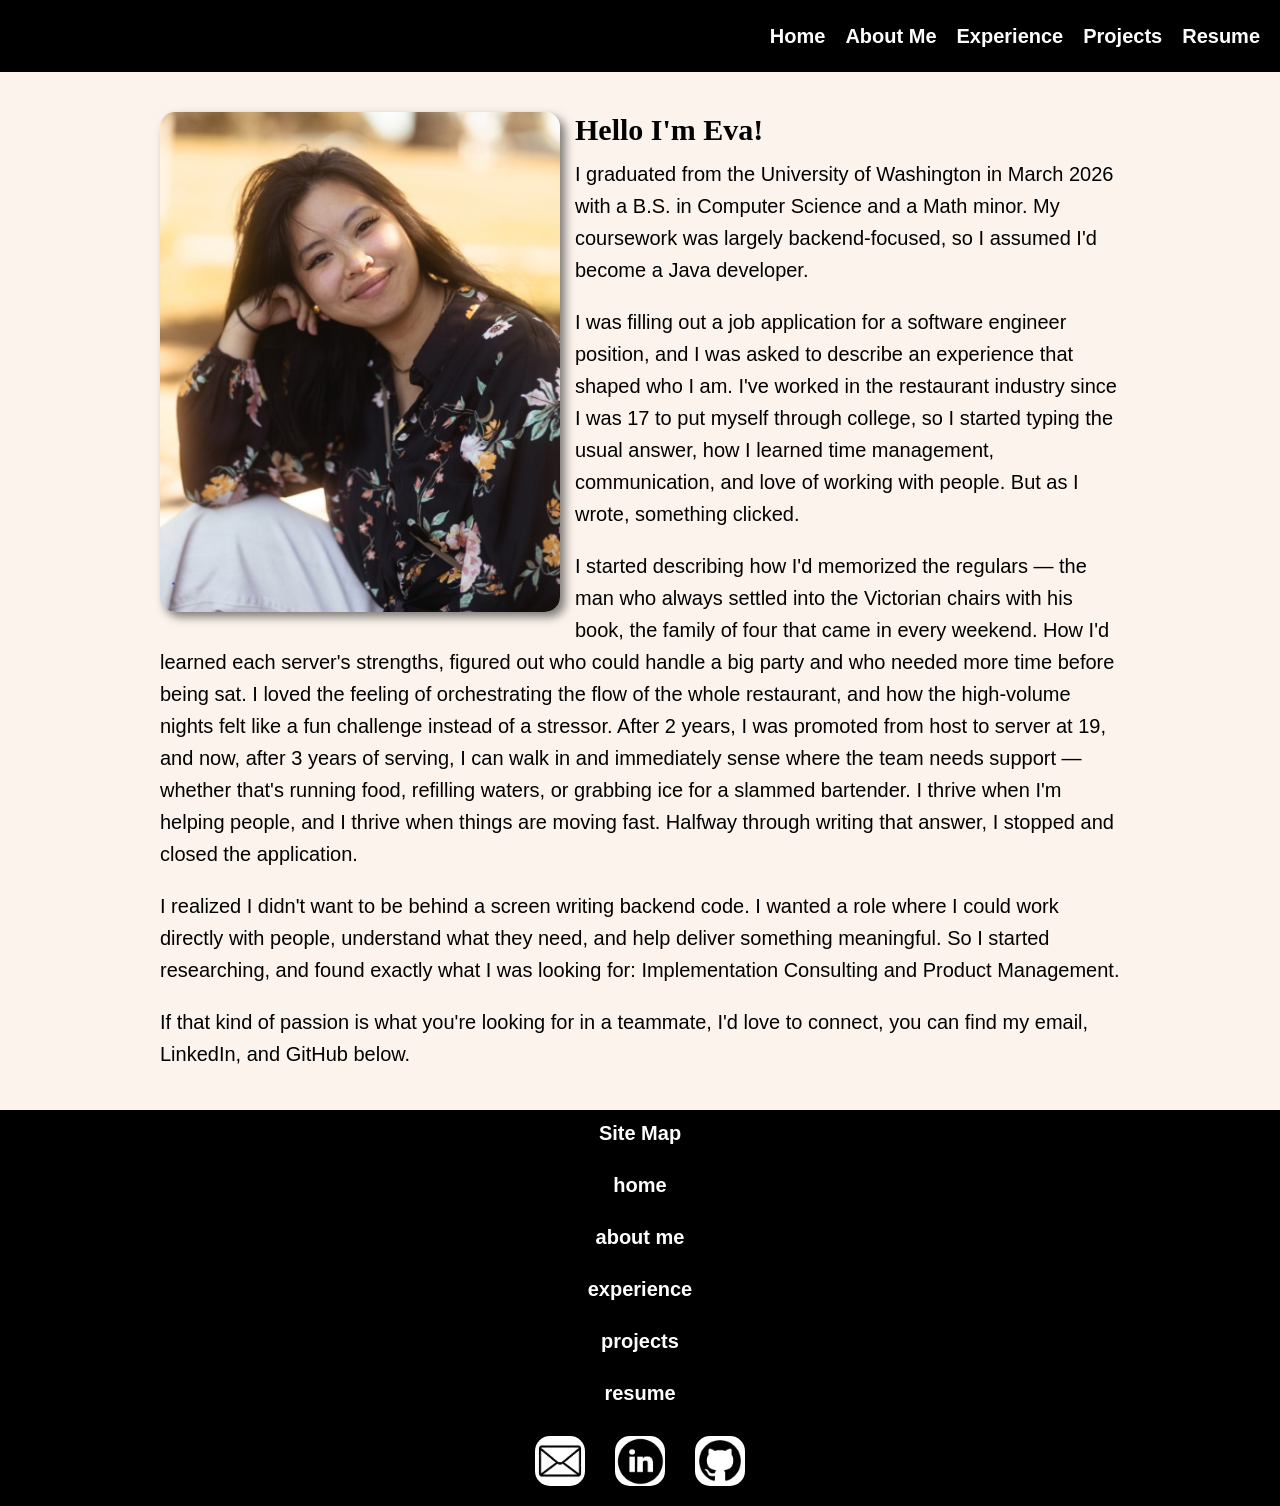
==== commit 409b74ad: "modified footer spacing" ====
--- a/about.html
+++ b/about.html
@@ -56,7 +56,7 @@
     <a href="about.html">about me</a> <br>
     <a href="experience.html">experience</a> <br>
     <a href="projects.html">projects</a> <br>
-    <a href="resume.html">resume</a> <br>
+    <a href="resume.html">resume</a>
     <div class="iconGrid socials">
         <a href="mailto:ehoward7960@gmail.com">
             <img src="img/email%20(2).png" alt="Email Icon" width="50" height="50">
--- a/styles.css
+++ b/styles.css
@@ -17,11 +17,13 @@
 
 /* navigation bar */
 .navbar, footer {
+    position: relative;   /* default is fine too */
+    width: 100vw;         /* full viewport width */
+    left: 0;              /* start from left edge */
     padding: 20px;
-    width: 100%;
     background-color: black;
     display: flex;
-    justify-content: right;
+    justify-content: flex-end; /* instead of 'right' */
     gap: 20px;
 }
 .navbar a, footer a {
@@ -135,8 +137,11 @@
 
 /* CSS for one or two column grids */
 .oneColGrid {
+    display: grid;
     grid-template-columns: 1fr;
+    gap: 30px;
     max-width: 1000px;
+    margin: auto;
 }
 .twoColGrid {
     grid-template-columns: repeat(2, 1fr);
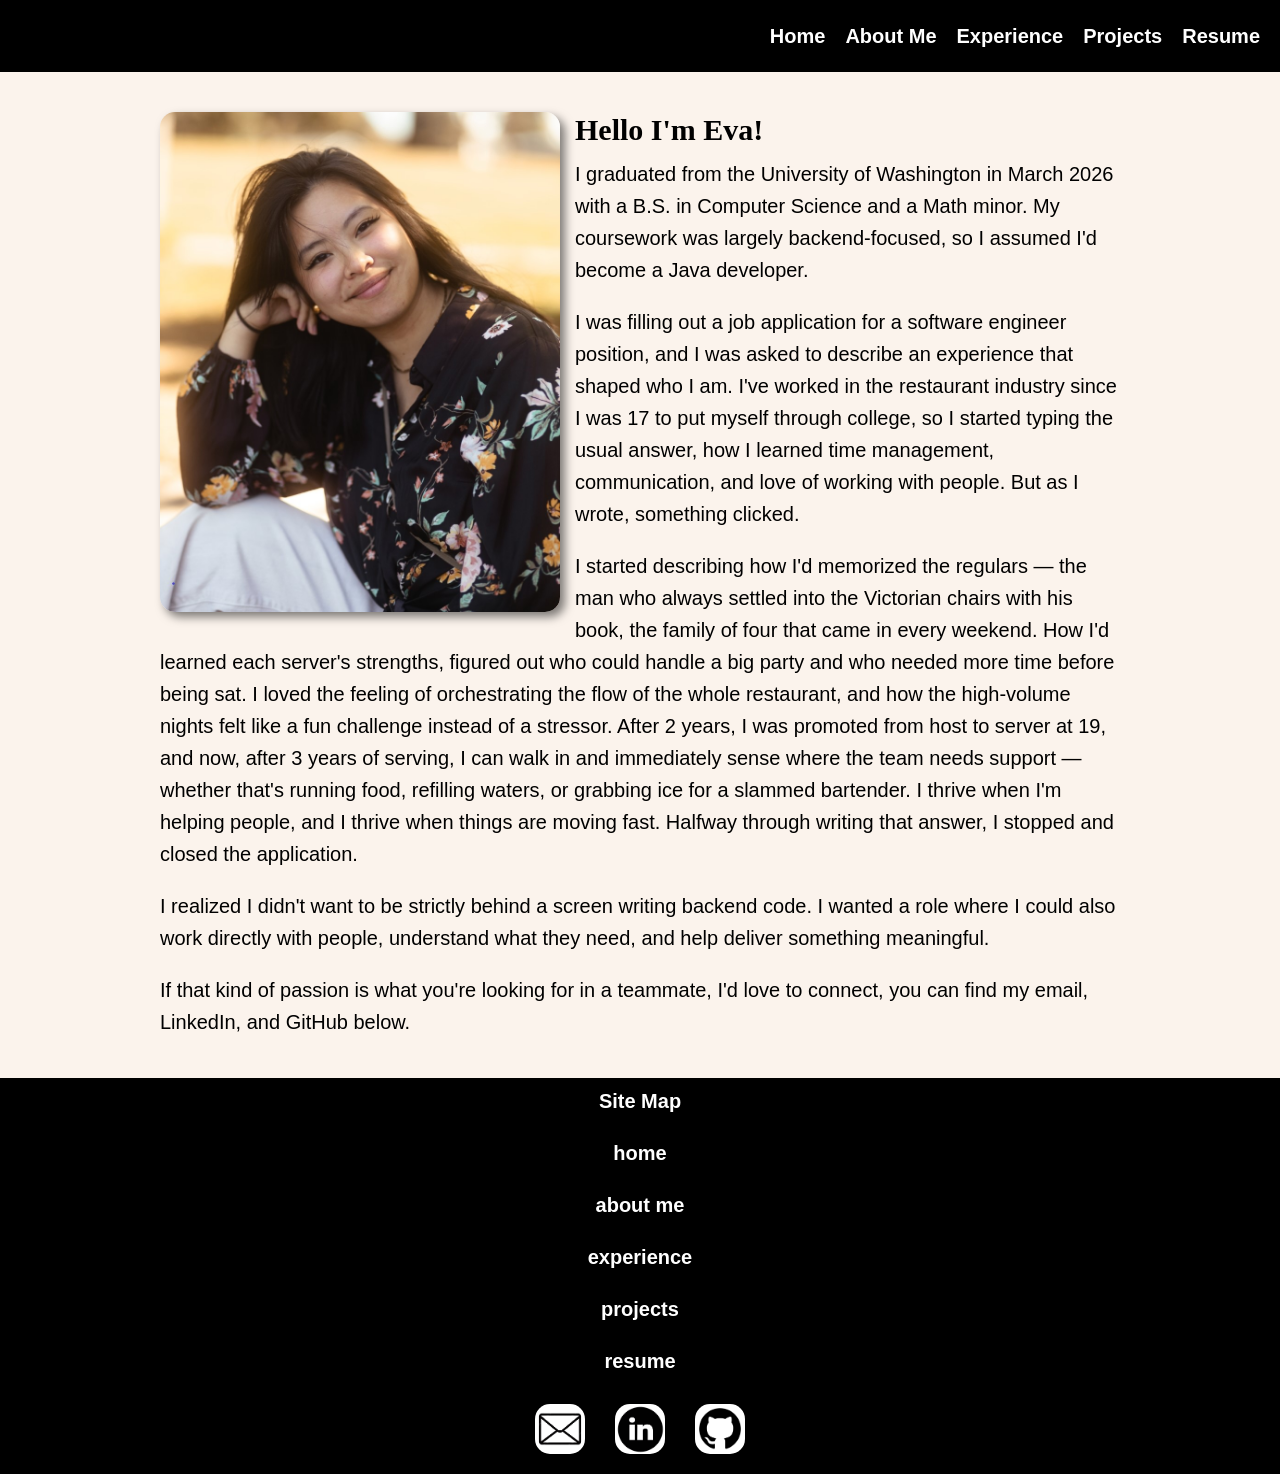
==== commit c4eef98c: "uploaded new resume, fixed title name, modified about me" ====
--- a/about.html
+++ b/about.html
@@ -42,9 +42,8 @@
         Halfway through writing that answer, I stopped and closed the application.
     </p>
     <p>
-        I realized I didn't want to be behind a screen writing backend code. I wanted a role where I could work directly
-        with people, understand what they need, and help deliver something meaningful. So I started researching, and
-        found exactly what I was looking for: Implementation Consulting and Product Management.
+        I realized I didn't want to be strictly behind a screen writing backend code. I wanted a role where I could also work directly
+        with people, understand what they need, and help deliver something meaningful.
     </p>
     <p>
         If that kind of passion is what you're looking for in a teammate, I'd love to connect, you can find my email, LinkedIn, and GitHub below.
--- a/styles.css
+++ b/styles.css
@@ -187,8 +187,7 @@
     object-fit: cover;
 }
 .project h2 {
-    text-align: center;
-    margin: 10px;
+    margin-top: 20px;
 }
 
 .tools, projBtns {
